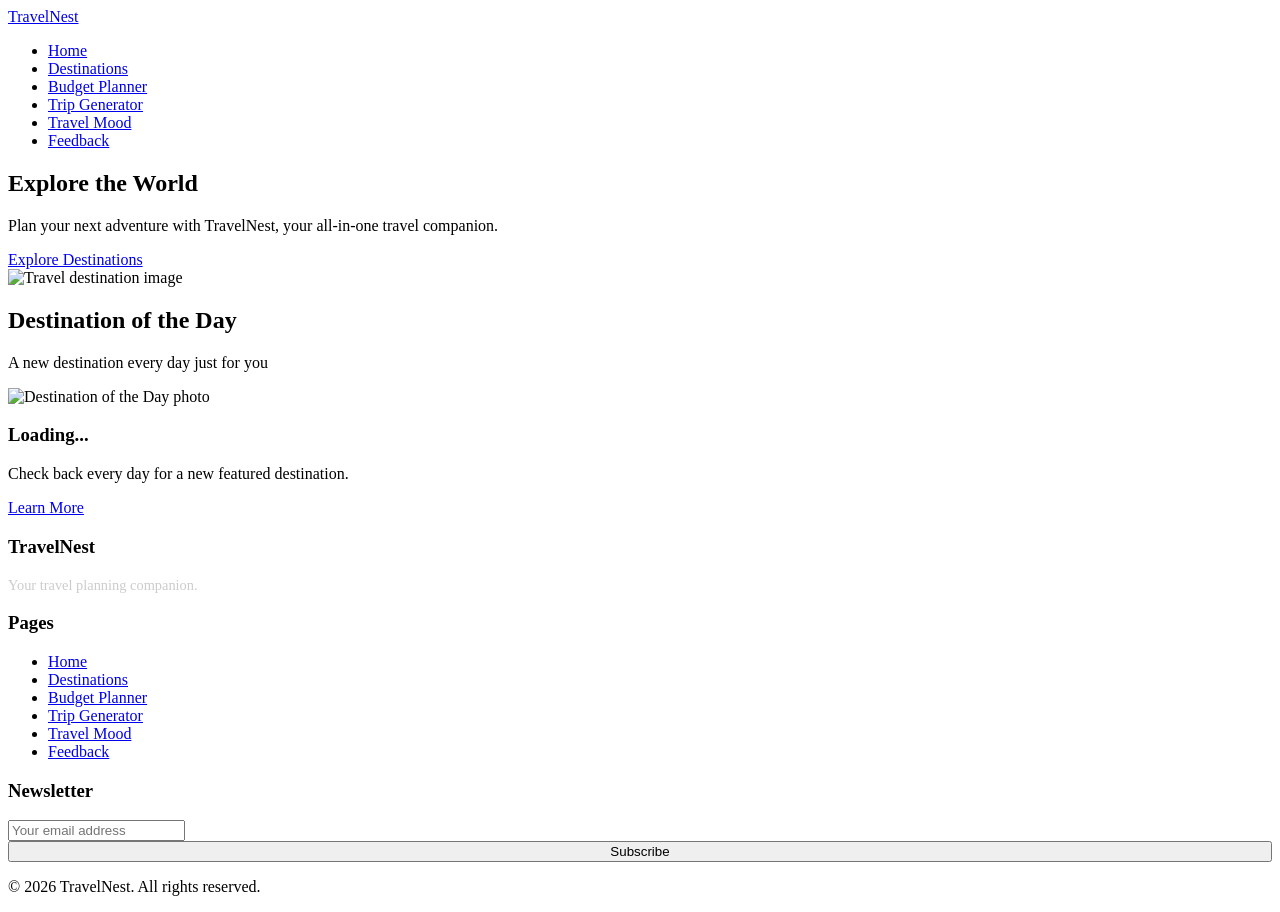
==== index.html @ 3e91ad78 "Add files via upload" ====
<!DOCTYPE html>
<html lang="en">
<head>
  <meta charset="UTF-8" />
  <meta name="viewport" content="width=device-width, initial-scale=1.0" />
  <title>TravelNest - Home</title>
  <meta name="description" content="TravelNest - Explore destinations, plan trips, and manage your travel inspiration." />
  <link rel="icon" href="images/favicon.svg" type="image/svg+xml" />
  <link rel="manifest" href="manifest.json" />
  <link rel="stylesheet" href="css/global.css" />
  <link rel="stylesheet" href="css/index.css" />
</head>
<body>

  <!-- NAVIGATION -->
  <nav>
    <a href="index.html" class="nav-logo">Travel<span>Nest</span></a>
    <ul class="nav-links">
      <li><a href="index.html">Home</a></li>
      <li><a href="destinations.html">Destinations</a></li>
      <li><a href="budget.html">Budget Planner</a></li>
      <li><a href="generator.html">Trip Generator</a></li>
      <li><a href="mood.html">Travel Mood</a></li>
      <li><a href="feedback.html">Feedback</a></li>
    </ul>
    <div class="hamburger" aria-label="Menu">
      <span></span><span></span><span></span>
    </div>
  </nav>

  <!-- HERO SECTION -->
  <section class="hero">
    <div class="hero-text">
      <h1 id="hero-quote">Explore the World</h1>
      <p>Plan your next adventure with TravelNest, your all-in-one travel companion.</p>
      <a href="destinations.html" class="btn btn-primary">Explore Destinations</a>
    </div>
    <div class="hero-image">
      <div class="hero-illustration">
        <img src="https://images.unsplash.com/photo-1476514525535-07fb3b4ae5f1?q=80&w=1170&auto=format&fit=crop&ixlib=rb-4.1.0&ixid=M3wxMjA3fDB8MHxwaG90by1wYWdlfHx8fGVufDB8fHx8fA%3D%3D" alt="Travel destination image" />
      </div>
    </div>
  </section>

  <!-- DESTINATION OF THE DAY -->
  <section class="dotd-section reveal">
    <h2 class="section-title">Destination of the Day</h2>
    <p class="section-subtitle">A new destination every day just for you</p>
    <div class="dotd-card">
      <div class="dotd-image">
        <img id="dotd-image" src="" alt="Destination of the Day photo" />
      </div>
      <h3 id="dotd-name">Loading...</h3>
      <p id="dotd-desc">Check back every day for a new featured destination.</p>
      <a href="destinations.html" class="btn btn-secondary" style="margin-top:15px;">Learn More</a>
    </div>
  </section>

  <!-- FOOTER -->
  <footer>
    <div class="footer-grid">
      <div class="footer-section">
        <h3>TravelNest</h3>
        <p style="color:#ccc; font-size:0.9rem;">Your travel planning companion.</p>
      </div>
      <div class="footer-section">
        <h3>Pages</h3>
        <ul>
          <li><a href="index.html">Home</a></li>
          <li><a href="destinations.html">Destinations</a></li>
          <li><a href="budget.html">Budget Planner</a></li>
          <li><a href="generator.html">Trip Generator</a></li>
          <li><a href="mood.html">Travel Mood</a></li>
          <li><a href="feedback.html">Feedback</a></li>
        </ul>
      </div>
      <div class="footer-section">
        <h3>Newsletter</h3>
        <form id="newsletter-form" class="footer-newsletter">
          <input type="email" id="newsletter-email" placeholder="Your email address" aria-label="Email address" required />
          <button type="submit" class="btn btn-primary" style="width:100%;">Subscribe</button>
        </form>
      </div>
    </div>
    <div class="footer-bottom">
      <p>&copy; 2026 TravelNest. All rights reserved.</p>
    </div>
  </footer>

  <script src="js/global.js"></script>
  <script src="js/destination-data.js"></script>
  <script src="js/index.js"></script>
</body>
</html>
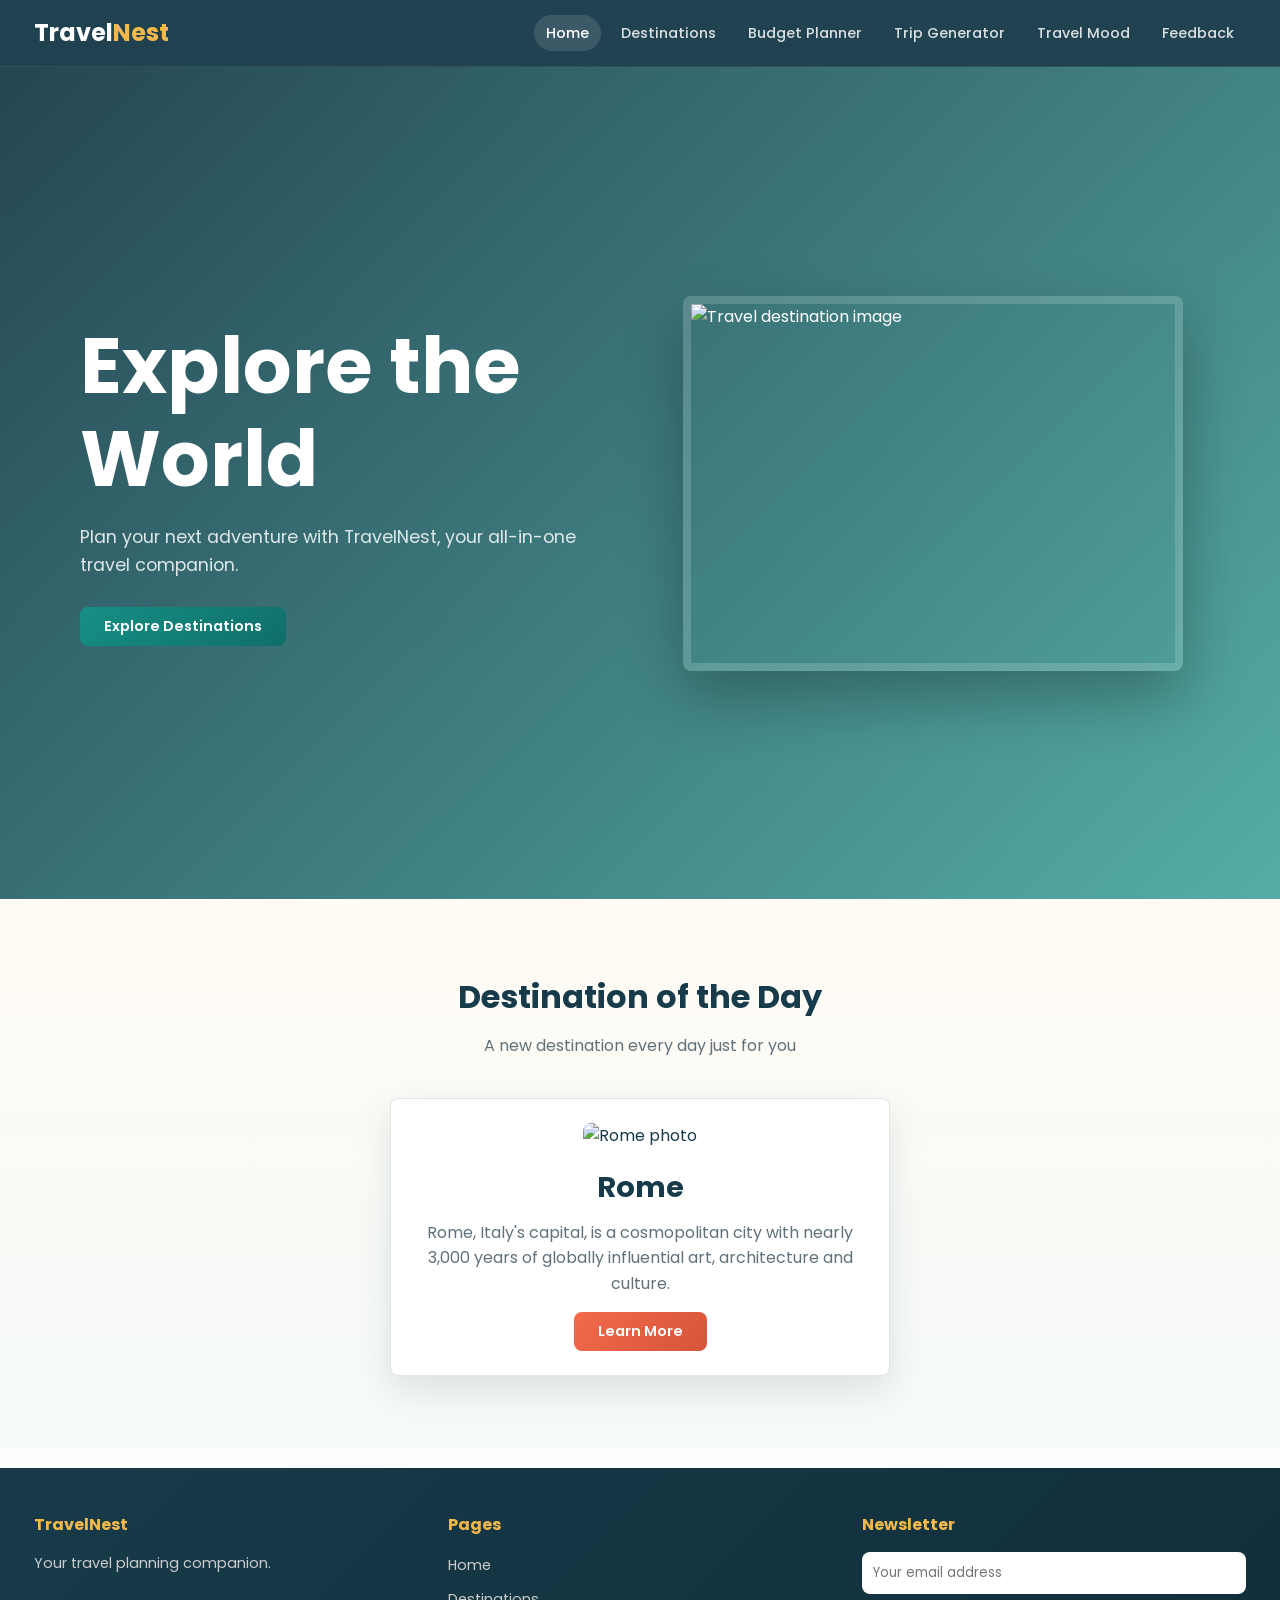
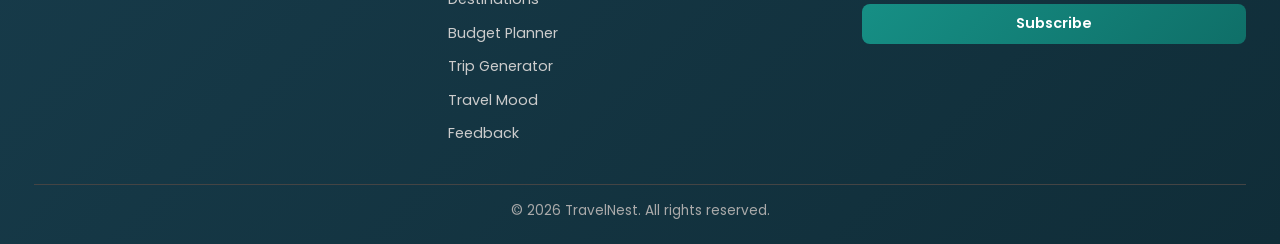
==== commit f291d8c6: "Updated the HTML to meet the requirements from the lecturer" ====
--- a/index.html
+++ b/index.html
@@ -12,7 +12,7 @@
 </head>
 <body>
 
-  <!-- NAVIGATION -->
+  
   <nav>
     <a href="index.html" class="nav-logo">Travel<span>Nest</span></a>
     <ul class="nav-links">
@@ -28,7 +28,7 @@
     </div>
   </nav>
 
-  <!-- HERO SECTION -->
+  
   <section class="hero">
     <div class="hero-text">
       <h1 id="hero-quote">Explore the World</h1>
@@ -42,7 +42,7 @@
     </div>
   </section>
 
-  <!-- DESTINATION OF THE DAY -->
+  
   <section class="dotd-section reveal">
     <h2 class="section-title">Destination of the Day</h2>
     <p class="section-subtitle">A new destination every day just for you</p>
@@ -56,7 +56,7 @@
     </div>
   </section>
 
-  <!-- FOOTER -->
+  
   <footer>
     <div class="footer-grid">
       <div class="footer-section">
--- a/css/global.css
+++ b/css/global.css
@@ -0,0 +1,472 @@
+
+
+
+@import url('https://fonts.googleapis.com/css2?family=Poppins:wght@300;400;500;600;700&display=swap');
+
+:root {
+  --primary: #168f85;
+  --primary-dark: #0f6f68;
+  --secondary: #f26a4b;
+  --secondary-dark: #d65438;
+  --accent: #f5b84b;
+  --dark: #173b4a;
+  --dark-soft: #235367;
+  --light: #fff5e8;
+  --cream: #fffbf4;
+  --white: #ffffff;
+  --grey: #60717a;
+  --muted: #8a9aa3;
+  --border: #dde8e6;
+  --light-grey: #f5faf9;
+  --shadow: 0 14px 35px rgba(23, 59, 74, 0.12);
+  --shadow-soft: 0 8px 22px rgba(23, 59, 74, 0.08);
+  --radius: 8px;
+  --transition: 0.25s ease;
+}
+
+
+* {
+  margin: 0;
+  padding: 0;
+  box-sizing: border-box;
+}
+
+body {
+  font-family: 'Poppins', sans-serif;
+  background:
+    radial-gradient(circle at top left, rgba(245, 184, 75, 0.16), transparent 34rem),
+    linear-gradient(180deg, var(--cream) 0%, #f7fbfa 48%, var(--white) 100%);
+  color: var(--dark);
+  line-height: 1.6;
+  min-height: 100vh;
+}
+
+
+html {
+  scroll-behavior: smooth;
+}
+
+
+nav {
+  background: rgba(23, 59, 74, 0.96);
+  backdrop-filter: blur(14px);
+  border-bottom: 1px solid rgba(255, 255, 255, 0.08);
+  padding: 14px 34px;
+  display: flex;
+  justify-content: space-between;
+  align-items: center;
+  position: sticky;
+  top: 0;
+  z-index: 1000;
+}
+
+.nav-logo {
+  color: var(--white);
+  font-size: 1.5rem;
+  font-weight: 700;
+  text-decoration: none;
+  letter-spacing: 0;
+}
+
+.nav-logo span {
+  color: var(--accent);
+}
+
+.nav-links {
+  display: flex;
+  list-style: none;
+  gap: 8px;
+}
+
+.nav-links a {
+  color: rgba(255, 255, 255, 0.84);
+  text-decoration: none;
+  font-size: 0.9rem;
+  font-weight: 500;
+  padding: 8px 12px;
+  border-radius: 999px;
+  transition: color var(--transition);
+}
+
+.nav-links a:hover,
+.nav-links a.active {
+  background: rgba(255, 255, 255, 0.12);
+  color: var(--white);
+}
+
+
+.hamburger {
+  display: none;
+  flex-direction: column;
+  cursor: pointer;
+  gap: 5px;
+}
+
+.hamburger span {
+  width: 25px;
+  height: 3px;
+  background-color: var(--white);
+  border-radius: 3px;
+  transition: var(--transition);
+}
+
+
+.hamburger.open span:nth-child(1) {
+  transform: translateY(8px) rotate(45deg);
+}
+
+.hamburger.open span:nth-child(2) {
+  opacity: 0;
+}
+
+.hamburger.open span:nth-child(3) {
+  transform: translateY(-8px) rotate(-45deg);
+}
+
+
+.btn {
+  display: inline-flex;
+  align-items: center;
+  justify-content: center;
+  gap: 8px;
+  padding: 11px 24px;
+  border-radius: var(--radius);
+  border: none;
+  cursor: pointer;
+  font-family: 'Poppins', sans-serif;
+  font-size: 0.9rem;
+  font-weight: 600;
+  line-height: 1.2;
+  transition: transform var(--transition), box-shadow var(--transition), background var(--transition), color var(--transition), border-color var(--transition);
+  text-decoration: none;
+}
+
+.btn:hover {
+  transform: translateY(-2px);
+  box-shadow: var(--shadow);
+}
+
+.btn-primary {
+  background: linear-gradient(135deg, var(--primary), var(--primary-dark));
+  color: var(--white);
+}
+
+.btn-secondary {
+  background: linear-gradient(135deg, var(--secondary), var(--secondary-dark));
+  color: var(--white);
+}
+
+.btn-outline {
+  background-color: transparent;
+  border: 2px solid var(--primary);
+  color: var(--primary);
+}
+
+.btn-outline:hover {
+  background: rgba(22, 143, 133, 0.08);
+}
+
+.page-header {
+  background:
+    linear-gradient(135deg, rgba(23, 59, 74, 0.95), rgba(22, 143, 133, 0.82)),
+    url('https://images.unsplash.com/photo-1500530855697-b586d89ba3ee?q=80&w=1400&auto=format&fit=crop') center/cover;
+  color: var(--white);
+  text-align: center;
+  padding: 64px 20px 70px;
+}
+
+.page-header h1 {
+  font-size: clamp(2rem, 5vw, 3rem);
+  margin-bottom: 10px;
+  line-height: 1.1;
+}
+
+.page-header p {
+  color: rgba(255, 255, 255, 0.84);
+  font-size: 1.02rem;
+}
+
+
+footer {
+  background: linear-gradient(135deg, var(--dark), #102d38);
+  color: var(--white);
+  padding: 44px 34px 22px;
+  margin-top: 20px;
+}
+
+.footer-grid {
+  display: grid;
+  grid-template-columns: repeat(auto-fit, minmax(200px, 1fr));
+  gap: 30px;
+  margin-bottom: 30px;
+}
+
+.footer-section h3 {
+  color: var(--accent);
+  margin-bottom: 15px;
+  font-size: 1rem;
+}
+
+.footer-section ul {
+  list-style: none;
+}
+
+.footer-section ul li {
+  margin-bottom: 8px;
+}
+
+.footer-section ul a {
+  color: #ccc;
+  text-decoration: none;
+  font-size: 0.9rem;
+  transition: color var(--transition);
+}
+
+.footer-section ul a:hover {
+  color: var(--primary);
+}
+
+.footer-newsletter input {
+  width: 100%;
+  padding: 10px;
+  border-radius: var(--radius);
+  border: 1px solid rgba(255, 255, 255, 0.16);
+  margin-bottom: 10px;
+  font-family: 'Poppins', sans-serif;
+}
+
+.footer-bottom {
+  text-align: center;
+  border-top: 1px solid #444;
+  padding-top: 15px;
+  font-size: 0.85rem;
+  color: #aaa;
+}
+
+
+.card {
+  background: var(--white);
+  border-radius: var(--radius);
+  border: 1px solid var(--border);
+  box-shadow: var(--shadow-soft);
+  overflow: hidden;
+  transition: transform var(--transition);
+}
+
+.card:hover {
+  transform: translateY(-5px);
+}
+
+.card img {
+  width: 100%;
+  height: 200px;
+  object-fit: cover;
+}
+
+.card-body {
+  padding: 15px;
+}
+
+.card-body h3 {
+  margin-bottom: 5px;
+  color: var(--dark);
+}
+
+.card-body p {
+  color: var(--grey);
+  font-size: 0.9rem;
+}
+
+.section-title {
+  text-align: center;
+  font-size: 2rem;
+  color: var(--dark);
+  margin-bottom: 10px;
+}
+
+.section-subtitle {
+  text-align: center;
+  color: var(--grey);
+  margin-bottom: 40px;
+}
+
+
+.modal-overlay {
+  display: none;
+  position: fixed;
+  inset: 0;
+  background: rgba(0,0,0,0.5);
+  z-index: 2000;
+  justify-content: center;
+  align-items: center;
+}
+
+.modal-overlay.active {
+  display: flex;
+}
+
+.modal-box {
+  background: var(--white);
+  border-radius: var(--radius);
+  padding: 30px;
+  max-width: 600px;
+  width: 90%;
+  max-height: 80vh;
+  overflow-y: auto;
+  position: relative;
+  animation: fadeIn 0.3s ease;
+}
+
+.modal-close {
+  position: absolute;
+  top: 15px;
+  right: 20px;
+  font-size: 1.5rem;
+  cursor: pointer;
+  background: none;
+  border: none;
+  color: var(--dark);
+}
+
+
+@keyframes fadeIn {
+  from { opacity: 0; transform: translateY(-20px); }
+  to   { opacity: 1; transform: translateY(0); }
+}
+
+@keyframes slideIn {
+  from { opacity: 0; transform: translateX(-30px); }
+  to   { opacity: 1; transform: translateX(0); }
+}
+
+@keyframes bounce {
+  0%, 100% { transform: translateY(0); }
+  50%       { transform: translateY(-8px); }
+}
+
+.fade-in {
+  animation: fadeIn 0.5s ease;
+}
+
+
+.reveal {
+  opacity: 0;
+  transform: translateY(30px);
+  transition: opacity 0.6s ease, transform 0.6s ease;
+}
+
+.reveal.visible {
+  opacity: 1;
+  transform: translateY(0);
+}
+
+
+.form-group {
+  margin-bottom: 15px;
+}
+
+.form-group label {
+  display: block;
+  margin-bottom: 5px;
+  font-weight: 600;
+  font-size: 0.9rem;
+}
+
+.form-group input,
+.form-group select,
+.form-group textarea {
+  width: 100%;
+  padding: 10px 14px;
+  border: 1px solid var(--border);
+  border-radius: var(--radius);
+  font-family: 'Poppins', sans-serif;
+  font-size: 0.9rem;
+  transition: border-color var(--transition);
+  background: var(--white);
+  color: var(--dark);
+}
+
+.form-group input:focus,
+.form-group select:focus,
+.form-group textarea:focus {
+  outline: none;
+  border-color: var(--primary);
+  box-shadow: 0 0 0 4px rgba(22, 143, 133, 0.12);
+}
+
+.error-msg {
+  color: red;
+  font-size: 0.8rem;
+  margin-top: 4px;
+}
+
+.success-msg {
+  color: var(--primary);
+  font-size: 0.9rem;
+  font-weight: 600;
+  padding: 10px;
+  background: #e8f8f5;
+  border-radius: var(--radius);
+  margin-top: 10px;
+}
+
+.budget-form-section,
+.budget-results,
+.saved-budgets,
+.generator-form,
+.generator-result,
+.wishlist-section,
+.feedback-form-section,
+.faq-section,
+.sounds-section,
+.tracker-section,
+.stats-section,
+.dotd-card {
+  border: 1px solid var(--border);
+}
+
+.budget-form-section h2,
+.budget-results h2,
+.saved-budgets h2,
+.generator-form h2,
+.generator-result h2,
+.wishlist-section h2,
+.feedback-form-section h2,
+.faq-section h2,
+.sounds-section h2,
+.tracker-section h2,
+.stats-section h2 {
+  color: var(--dark);
+  letter-spacing: 0;
+}
+
+
+@media (max-width: 768px) {
+  .nav-links {
+    display: none;
+    flex-direction: column;
+    background-color: rgba(23, 59, 74, 0.98);
+    position: absolute;
+    top: 60px;
+    left: 0;
+    right: 0;
+    padding: 20px 30px;
+    gap: 8px;
+  }
+
+  .nav-links a {
+    display: block;
+  }
+
+  .nav-links.open {
+    display: flex;
+  }
+
+  .hamburger {
+    display: flex;
+  }
+
+  .section-title {
+    font-size: 1.5rem;
+  }
+}
--- a/css/index.css
+++ b/css/index.css
@@ -0,0 +1,106 @@
+
+.hero {
+  display: grid;
+  grid-template-columns: 1fr 1fr;
+  align-items: center;
+  min-height: calc(100vh - 68px);
+  padding: 70px 80px;
+  background:
+    linear-gradient(135deg, rgba(23, 59, 74, 0.94), rgba(22, 143, 133, 0.72)),
+    url('https://images.unsplash.com/photo-1559310589-2673bfe16970?q=80&w=1170&auto=format&fit=crop&ixlib=rb-4.1.0&ixid=M3wxMjA3fDB8MHxwaG90by1wYWdlfHx8fGVufDB8fHx8fA%3D%3D') center/cover;
+  color: var(--white);
+  gap: 52px;
+}
+
+.hero-text h1 {
+  font-size: clamp(2.4rem, 6vw, 4.8rem);
+  line-height: 1.2;
+  margin-bottom: 18px;
+  color: var(--white);
+  transition: opacity 0.5s ease;
+}
+
+.hero-text p {
+  font-size: 1.1rem;
+  max-width: 560px;
+  margin-bottom: 28px;
+  color: rgba(255, 255, 255, 0.84);
+}
+
+.hero-image {
+  display: flex;
+  justify-content: center;
+  align-items: center;
+}
+
+.hero-illustration {
+  width: 100%;
+  max-width: 500px;
+}
+
+.hero-illustration img {
+  width: 100%;
+  display: block;
+  border-radius: var(--radius);
+  border: 8px solid rgba(255, 255, 255, 0.16);
+  box-shadow: 0 26px 60px rgba(0, 0, 0, 0.28);
+  aspect-ratio: 4 / 3;
+  object-fit: cover;
+}
+
+
+.dotd-section {
+  padding: 72px 30px;
+  background: linear-gradient(180deg, var(--cream), var(--light-grey));
+  text-align: center;
+}
+
+.dotd-card {
+  max-width: 500px;
+  margin: 0 auto;
+  background: var(--white);
+  border-radius: var(--radius);
+  padding: 24px;
+  box-shadow: var(--shadow);
+}
+
+.dotd-image {
+  margin-bottom: 15px;
+}
+
+.dotd-image img {
+  width: 100%;
+  height: 280px;
+  object-fit: cover;
+  border-radius: var(--radius);
+}
+
+.dotd-card h3 {
+  font-size: 1.8rem;
+  color: var(--dark);
+  margin-bottom: 10px;
+}
+
+.dotd-card p {
+  color: var(--grey);
+}
+
+
+@media (max-width: 768px) {
+  .hero {
+    grid-template-columns: 1fr;
+    padding: 54px 22px;
+    text-align: center;
+    min-height: auto;
+    gap: 32px;
+  }
+
+  .hero-text h1 {
+    font-size: 2.35rem;
+  }
+
+  .hero-text p {
+    margin-left: auto;
+    margin-right: auto;
+  }
+}
